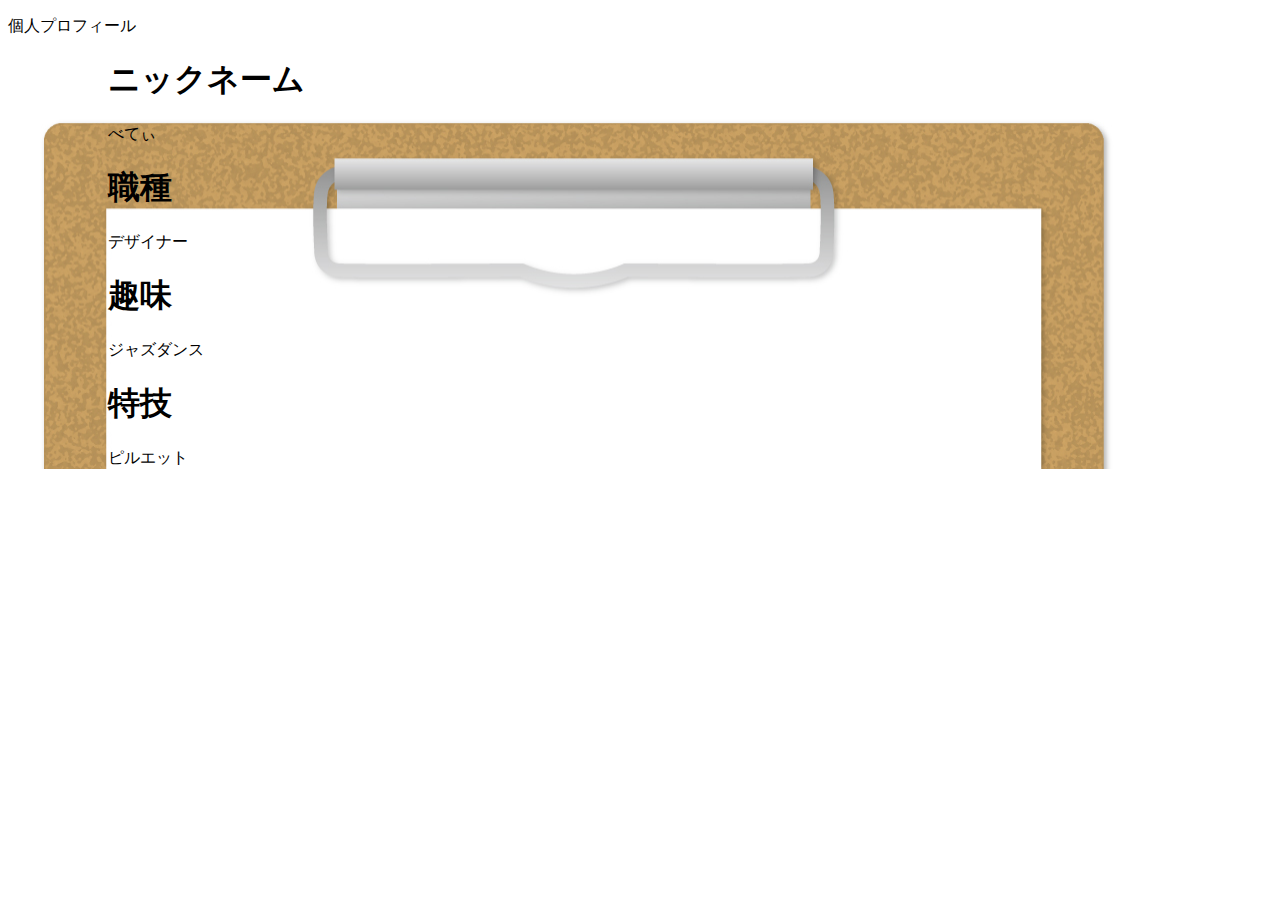
==== profile/betty.html @ 3f81a5ce "mainの位置を補正" ====
<!DOCTYPE html>
<html>
<head>
	<meta charset="utf-8">
	<title>betty-profile</title>
	<link rel="stylesheet" href="../css/main.css">
</head>
<body>
	<header class="header">
		<p>個人プロフィール</p>
	</header>

	<section class="main">
		<div class="inner">
			<h1>ニックネーム</h1>
			<p>べてぃ</p>
	
			<h1>職種</h1>
			<p>デザイナー</p>
	
			<h1>趣味</h1>
			<p>ジャズダンス</p>
	
			<h1>特技</h1>
			<p>ピルエット</p>
		</div>
	</section>
</body>
</html>
---- css/main.css ----
@charset "utf-8";


.main {
	background-image: url(binder.jpg);
	margin: 100px, 100px;
	background-repeat: no-repeat;
	width: 960px,
}


.inner {
	width: 600px;
	margin-left: 100px;
}
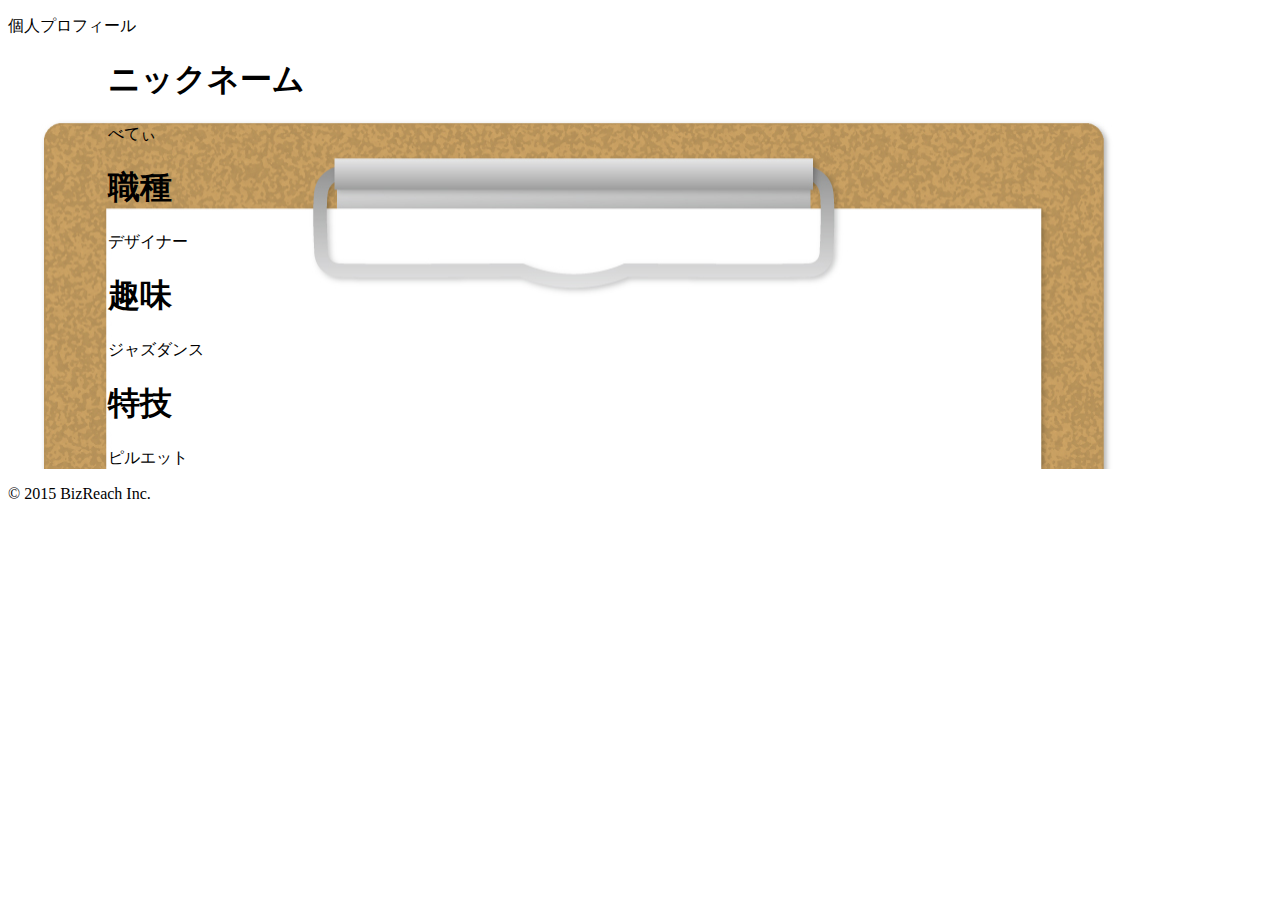
==== commit 72442f4a: "Merge branch 'master' of github.com:IdeaMatsuzaki/kinjo" ====
--- a/profile/betty.html
+++ b/profile/betty.html
@@ -25,5 +25,8 @@
 			<p>ピルエット</p>
 		</div>
 	</section>
+	<footer class="footer">		
+		<p class="copyright">&copy; 2015 BizReach Inc.</p>	
+	</footer>
 </body>
 </html>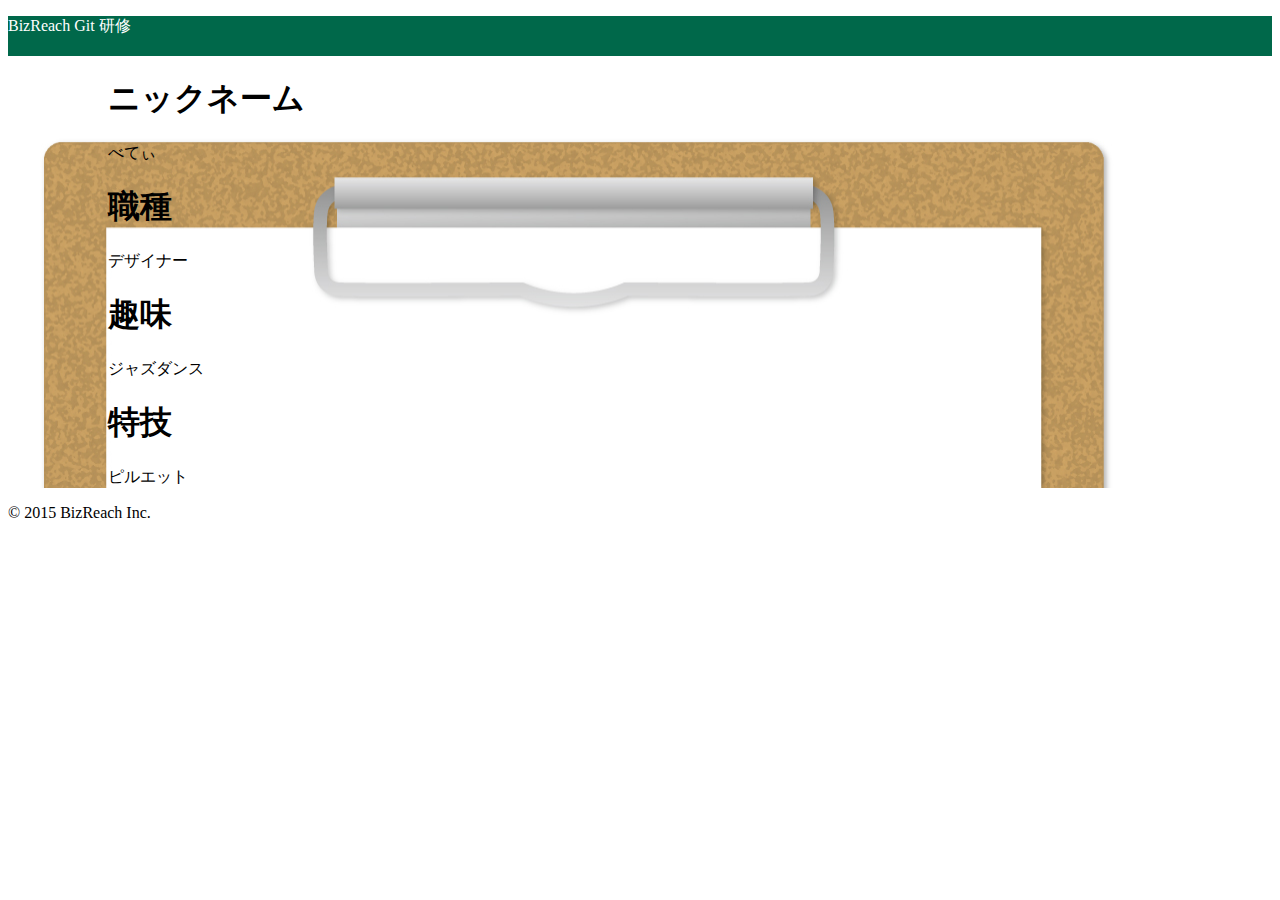
==== commit 287ce1e3: "header" ====
--- a/profile/betty.html
+++ b/profile/betty.html
@@ -7,7 +7,7 @@
 </head>
 <body>
 	<header class="header">
-		<p>個人プロフィール</p>
+		<p>BizReach Git 研修</p>
 	</header>
 
 	<section class="main">
--- a/css/main.css
+++ b/css/main.css
@@ -1,5 +1,16 @@
 @charset "utf-8";
 
+.header{
+	height: 40px;
+	background-color: #00684a;
+		color: #fff;
+}
+
+.header-title{
+	font-size: 16px;
+	padding-top: 12px;
+
+}
 
 .main {
 	background-image: url(binder.jpg);
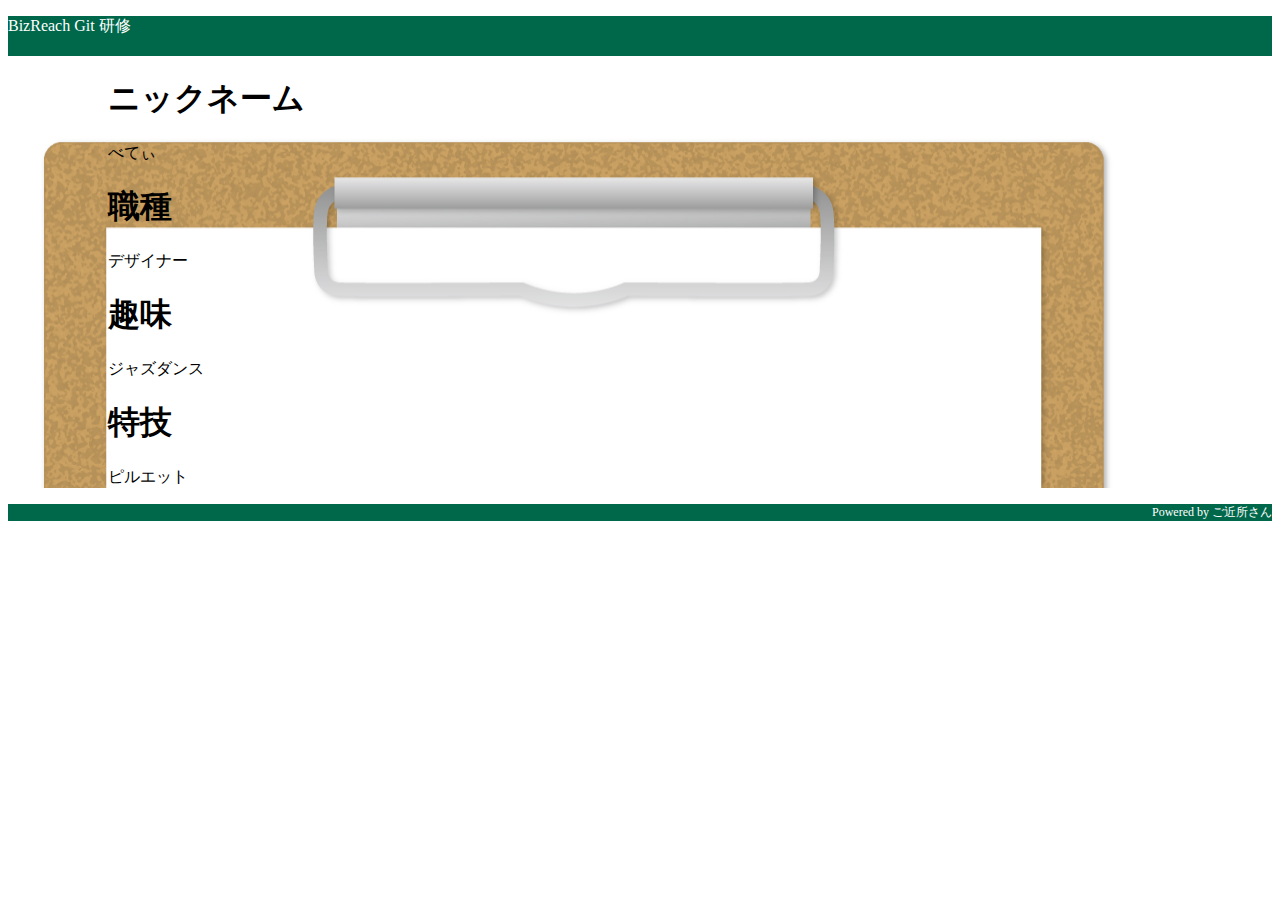
==== commit b495366c: "footer改変" ====
--- a/profile/betty.html
+++ b/profile/betty.html
@@ -26,7 +26,7 @@
 		</div>
 	</section>
 	<footer class="footer">		
-		<p class="copyright">&copy; 2015 BizReach Inc.</p>	
+		<p class="copyright">Powered by ご近所さん</p>	
 	</footer>
 </body>
 </html>--- a/css/main.css
+++ b/css/main.css
@@ -23,4 +23,15 @@
 .inner {
 	width: 600px;
 	margin-left: 100px;
-}+}
+
+.footer{
+	background-color: #00684a;
+	color: #fff;
+}
+
+.copyright{
+	font-size: 12px;
+	text-align: right;
+}
+
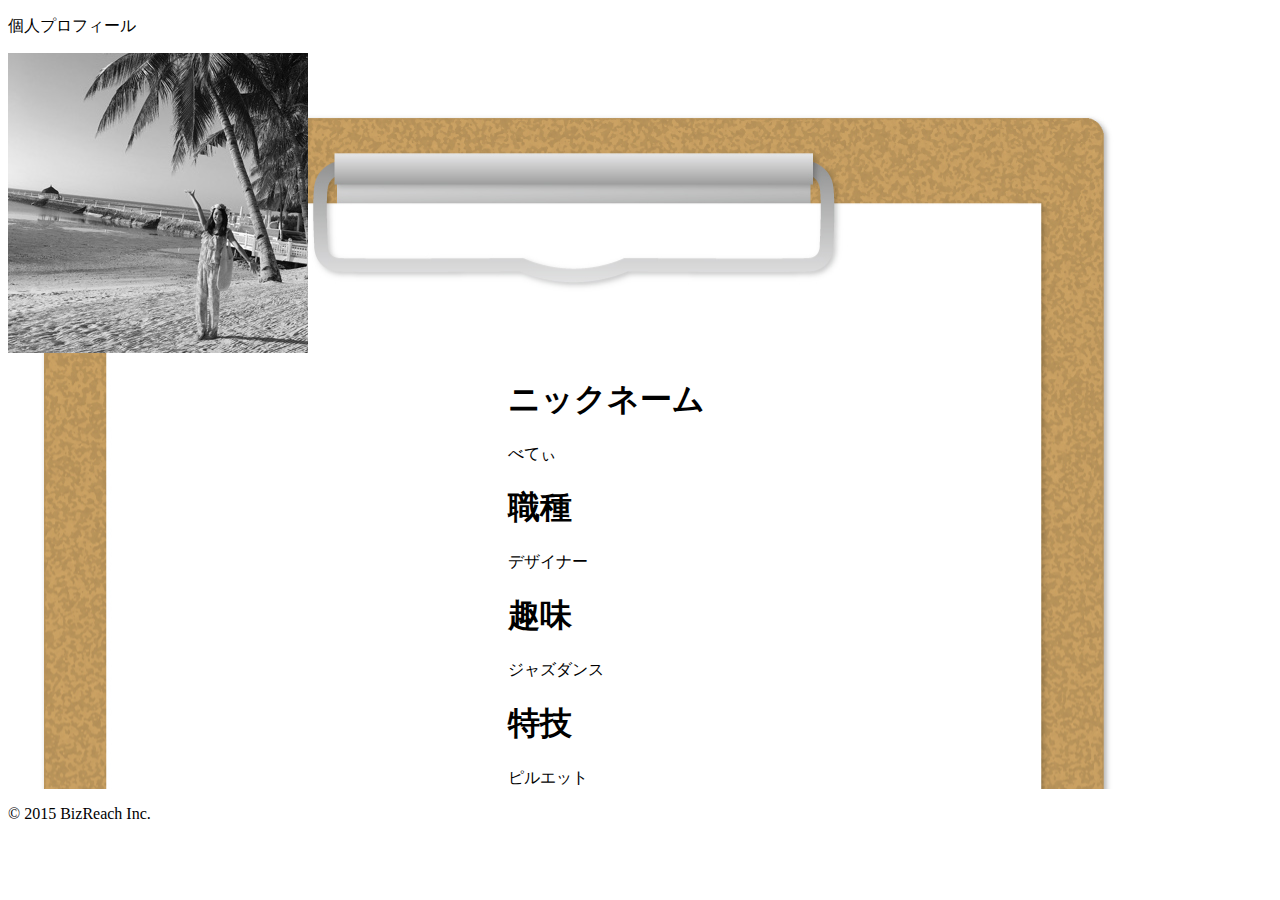
==== commit 3ab9ba13: "写真を追加" ====
--- a/profile/betty.html
+++ b/profile/betty.html
@@ -7,10 +7,15 @@
 </head>
 <body>
 	<header class="header">
-		<p>BizReach Git 研修</p>
+		<p>個人プロフィール</p>
 	</header>
 
 	<section class="main">
+
+			<p class="photo">
+				<img src="../css/betty.jpg" alt="">
+			</p>
+
 		<div class="inner">
 			<h1>ニックネーム</h1>
 			<p>べてぃ</p>
@@ -26,7 +31,7 @@
 		</div>
 	</section>
 	<footer class="footer">		
-		<p class="copyright">Powered by ご近所さん</p>	
+		<p class="copyright">&copy; 2015 BizReach Inc.</p>	
 	</footer>
 </body>
 </html>--- a/css/main.css
+++ b/css/main.css
@@ -1,16 +1,5 @@
 @charset "utf-8";
 
-.header{
-	height: 40px;
-	background-color: #00684a;
-		color: #fff;
-}
-
-.header-title{
-	font-size: 16px;
-	padding-top: 12px;
-
-}
 
 .main {
 	background-image: url(binder.jpg);
@@ -22,16 +11,17 @@
 
 .inner {
 	width: 600px;
-	margin-left: 100px;
+	margin-left: 500px;
 }
 
-.footer{
-	background-color: #00684a;
-	color: #fff;
+.photo {
+	width: 600px;
+	margin-left: 120px
+	margin-top: 200px;
 }
 
-.copyright{
-	font-size: 12px;
-	text-align: right;
-}
-
+.inner-photo {
+	width: 600px;
+	margin-left: 120px
+	margin-top: 200px;
+}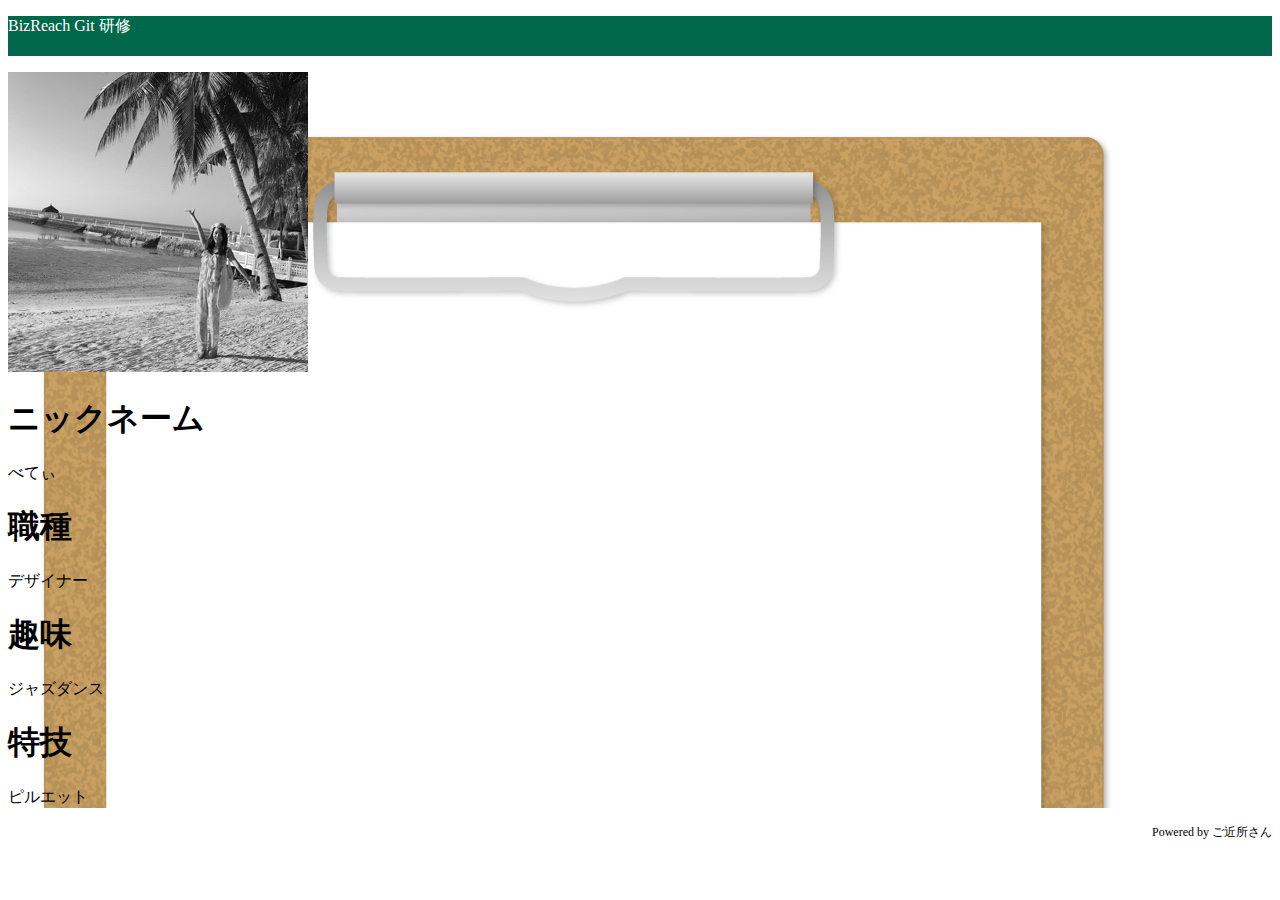
==== commit 020d1a16: "Merge branch 'master' of github.com:IdeaMatsuzaki/kinjo" ====
--- a/profile/betty.html
+++ b/profile/betty.html
@@ -7,7 +7,7 @@
 </head>
 <body>
 	<header class="header">
-		<p>個人プロフィール</p>
+		<p>BizReach Git 研修</p>
 	</header>
 
 	<section class="main">
@@ -31,7 +31,7 @@
 		</div>
 	</section>
 	<footer class="footer">		
-		<p class="copyright">&copy; 2015 BizReach Inc.</p>	
+		<p class="copyright">Powered by ご近所さん</p>	
 	</footer>
 </body>
 </html>--- a/css/main.css
+++ b/css/main.css
@@ -1,5 +1,16 @@
 @charset "utf-8";
 
+.header{
+	height: 40px;
+	background-color: #00684a;
+		color: #fff;
+}
+
+.header-title{
+	font-size: 16px;
+	padding-top: 12px;
+
+}
 
 .main {
 	background-image: url(binder.jpg);
@@ -11,6 +22,7 @@
 
 .inner {
 	width: 600px;
+<<<<<<< HEAD
 	margin-left: 500px;
 }
 
@@ -24,4 +36,19 @@
 	width: 600px;
 	margin-left: 120px
 	margin-top: 200px;
-}+}
+=======
+	margin-left: 100px;
+}
+
+.footer{
+	background-color: #00684a;
+	color: #fff;
+}
+
+.copyright{
+	font-size: 12px;
+	text-align: right;
+}
+
+>>>>>>> b495366c8e795418aa8f58ecdfc777a017a9f14f
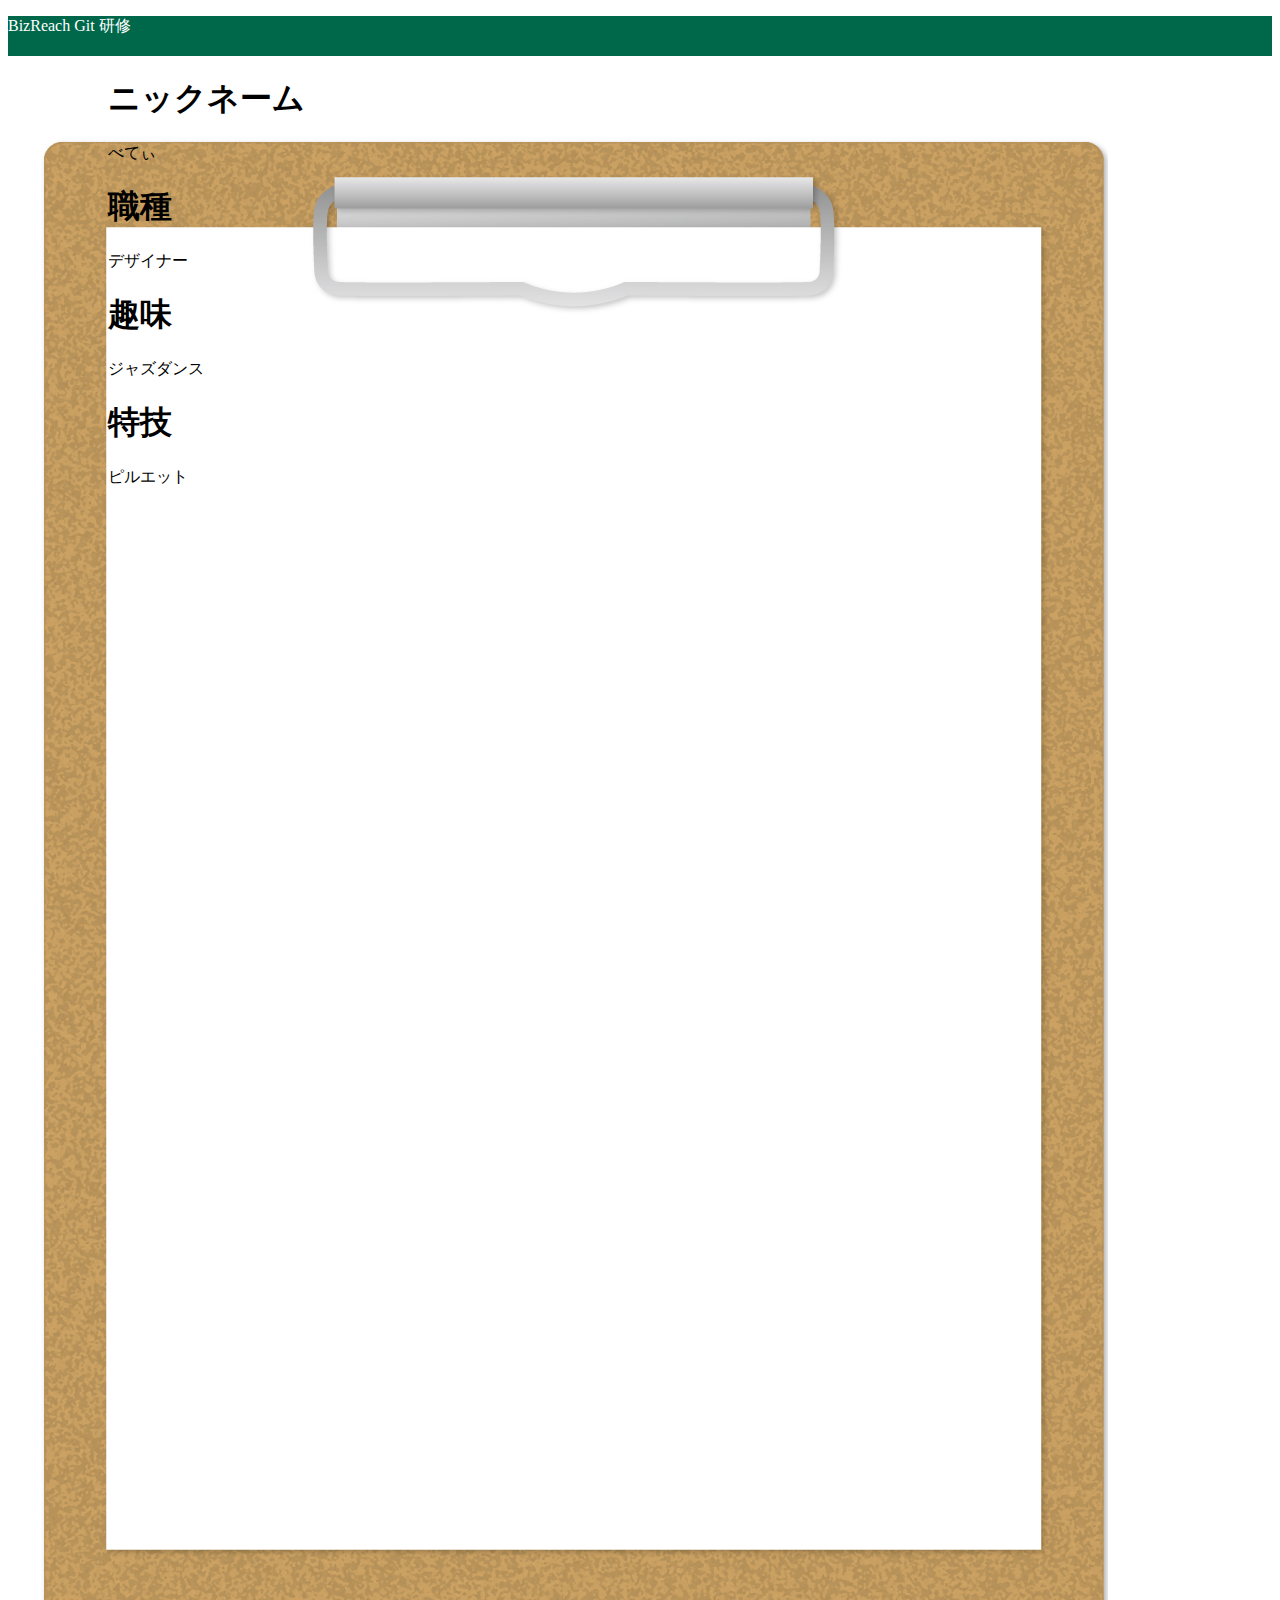
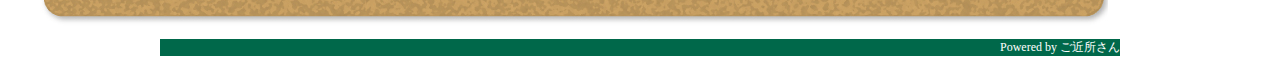
==== commit c5102b6e: "fix merge" ====
--- a/profile/betty.html
+++ b/profile/betty.html
@@ -11,11 +11,6 @@
 	</header>
 
 	<section class="main">
-
-			<p class="photo">
-				<img src="../css/betty.jpg" alt="">
-			</p>
-
 		<div class="inner">
 			<h1>ニックネーム</h1>
 			<p>べてぃ</p>
--- a/css/main.css
+++ b/css/main.css
@@ -1,9 +1,74 @@
+/* common */
+
+.cf:after {
+	content: "."; 
+	display: block; 
+	height: 0; 
+	font-size:0;	
+	clear: both; 
+}
+
+
+/* header */
+.header-top {
+	width: 960px;
+	height: 120px;
+	background: #00684a;
+	margin: 0 auto;
+}
+
+.page-title-top {
+	text-indent: -9999px;
+	padding: 20px;
+	margin: 0 auto;
+	width: 690px;
+	height: 120px;
+	background-image: url("../image/kinjo.png");
+	background-repeat: no-repeat;
+	background-position: 20px 10px;
+}
+
+.header-inner-top {
+	width: 960px;
+	margin: 0 auto;
+}
+
+.page-title-top {
+	font-size: 24px;
+}
+
+/* main */
+
+.main-top {
+	width: 960px;
+	height: 900px;
+	background: #00684a;
+	margin: 0 auto;
+
+}
+
+
+.contents-list-top {
+	width: 435px;
+	margin: 0 auto;
+	padding: 30px;
+}
+
+.contents-list-top > li {
+	float: left;
+	margin-bottom: 30px;
+}
+
+.contents-list-top > li:nth-child(2n+1) {
+	margin-right: 30px;
+}
+
 @charset "utf-8";
 
 .header{
 	height: 40px;
 	background-color: #00684a;
-		color: #fff;
+	color: #fff;
 }
 
 .header-title{
@@ -16,33 +81,21 @@
 	background-image: url(binder.jpg);
 	margin: 100px, 100px;
 	background-repeat: no-repeat;
-	width: 960px,
+	width: 960px;
+	min-height: 1550px;
+	width: 1100px;
 }
 
 
 .inner {
-	width: 600px;
-<<<<<<< HEAD
-	margin-left: 500px;
-}
-
-.photo {
-	width: 600px;
-	margin-left: 120px
-	margin-top: 200px;
-}
-
-.inner-photo {
-	width: 600px;
-	margin-left: 120px
-	margin-top: 200px;
-}
-=======
+	width: 960px;
 	margin-left: 100px;
 }
 
 .footer{
 	background-color: #00684a;
+	width: 960px;
+	margin: 0 auto;
 	color: #fff;
 }
 
@@ -51,4 +104,3 @@
 	text-align: right;
 }
 
->>>>>>> b495366c8e795418aa8f58ecdfc777a017a9f14f
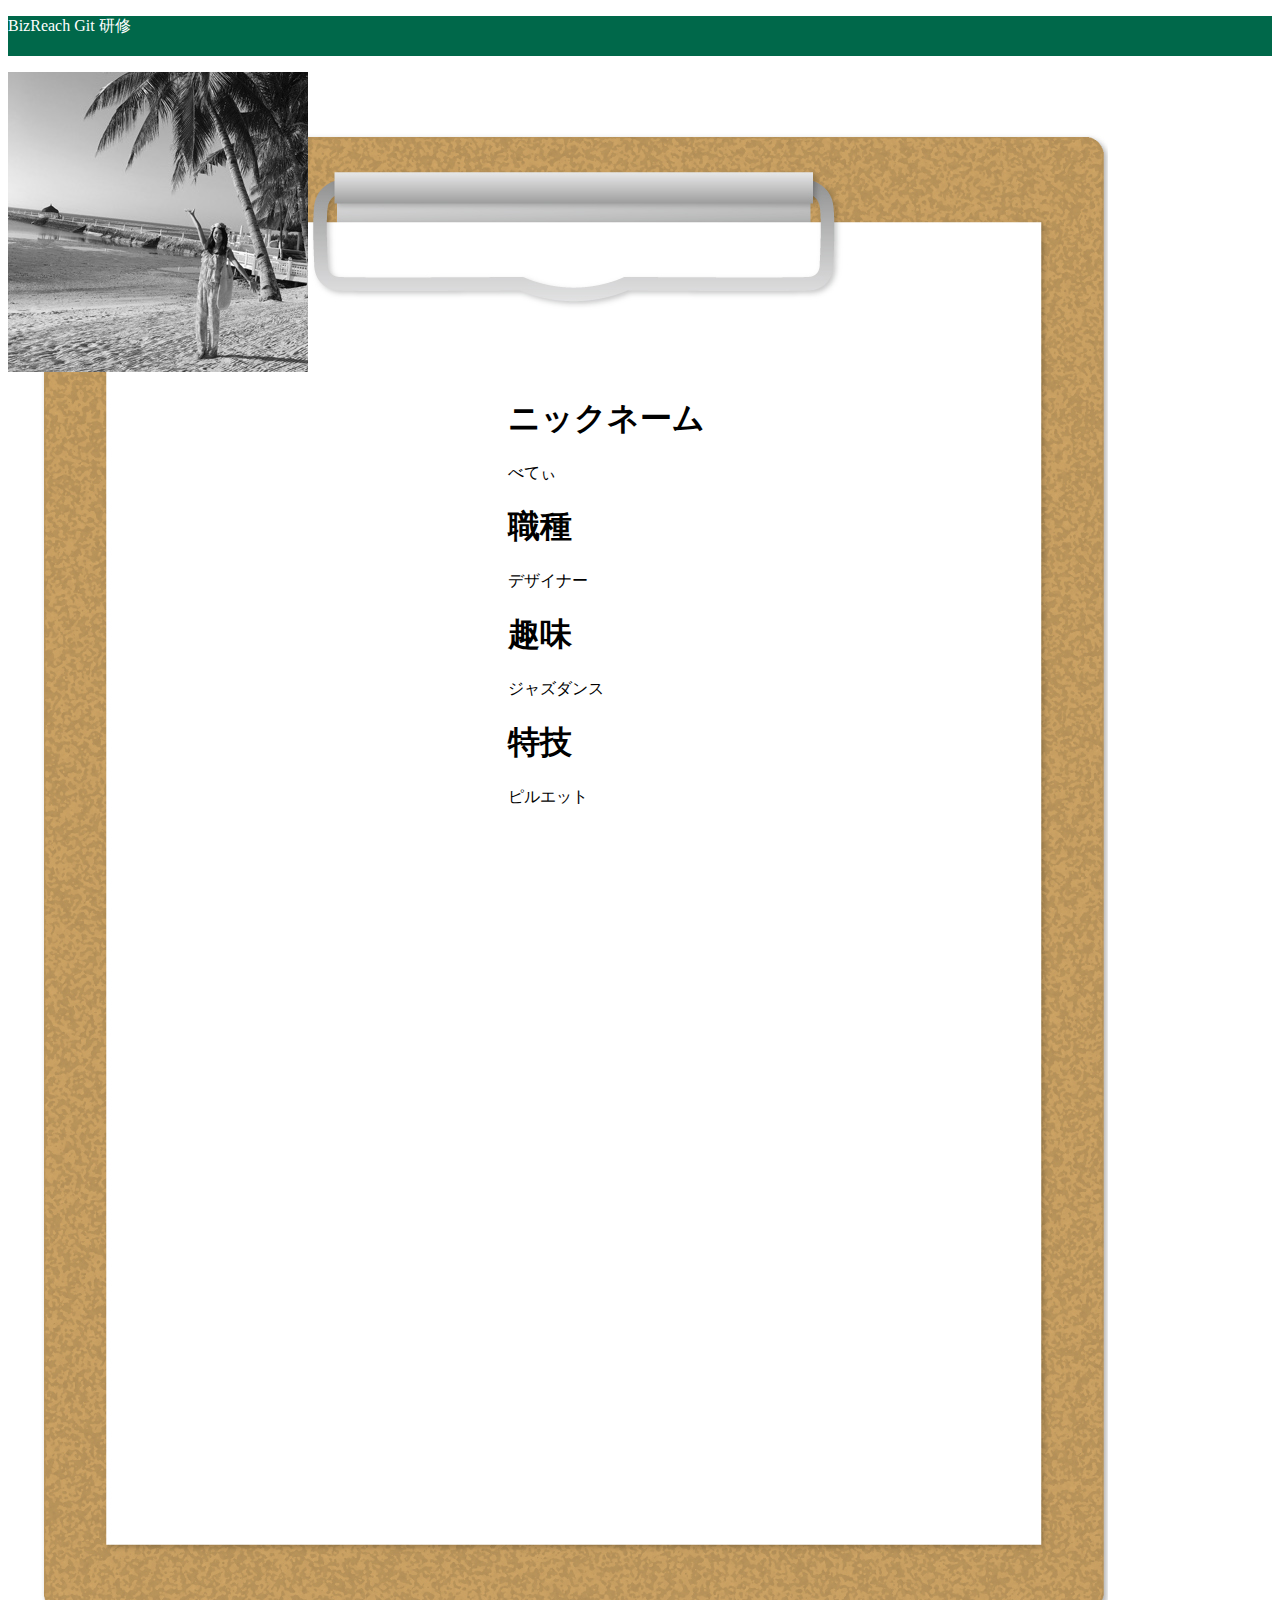
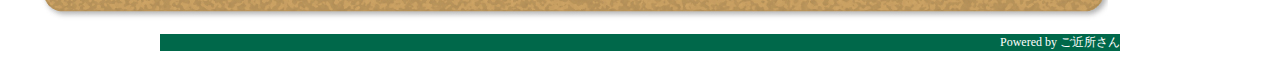
==== commit 6d664b3c: "fix confrict" ====
--- a/profile/betty.html
+++ b/profile/betty.html
@@ -11,6 +11,11 @@
 	</header>
 
 	<section class="main">
+
+			<p class="photo">
+				<img src="../css/betty.jpg" alt="">
+			</p>
+
 		<div class="inner">
 			<h1>ニックネーム</h1>
 			<p>べてぃ</p>
--- a/css/main.css
+++ b/css/main.css
@@ -88,7 +88,21 @@
 
 
 .inner {
+
 	width: 960px;
+	margin-left: 500px;
+}
+
+.photo {
+	width: 600px;
+	margin-left: 120px
+	margin-top: 200px;
+}
+
+.inner-photo {
+	width: 600px;
+	margin-left: 120px
+	margin-top: 200px;
 	margin-left: 100px;
 }
 
